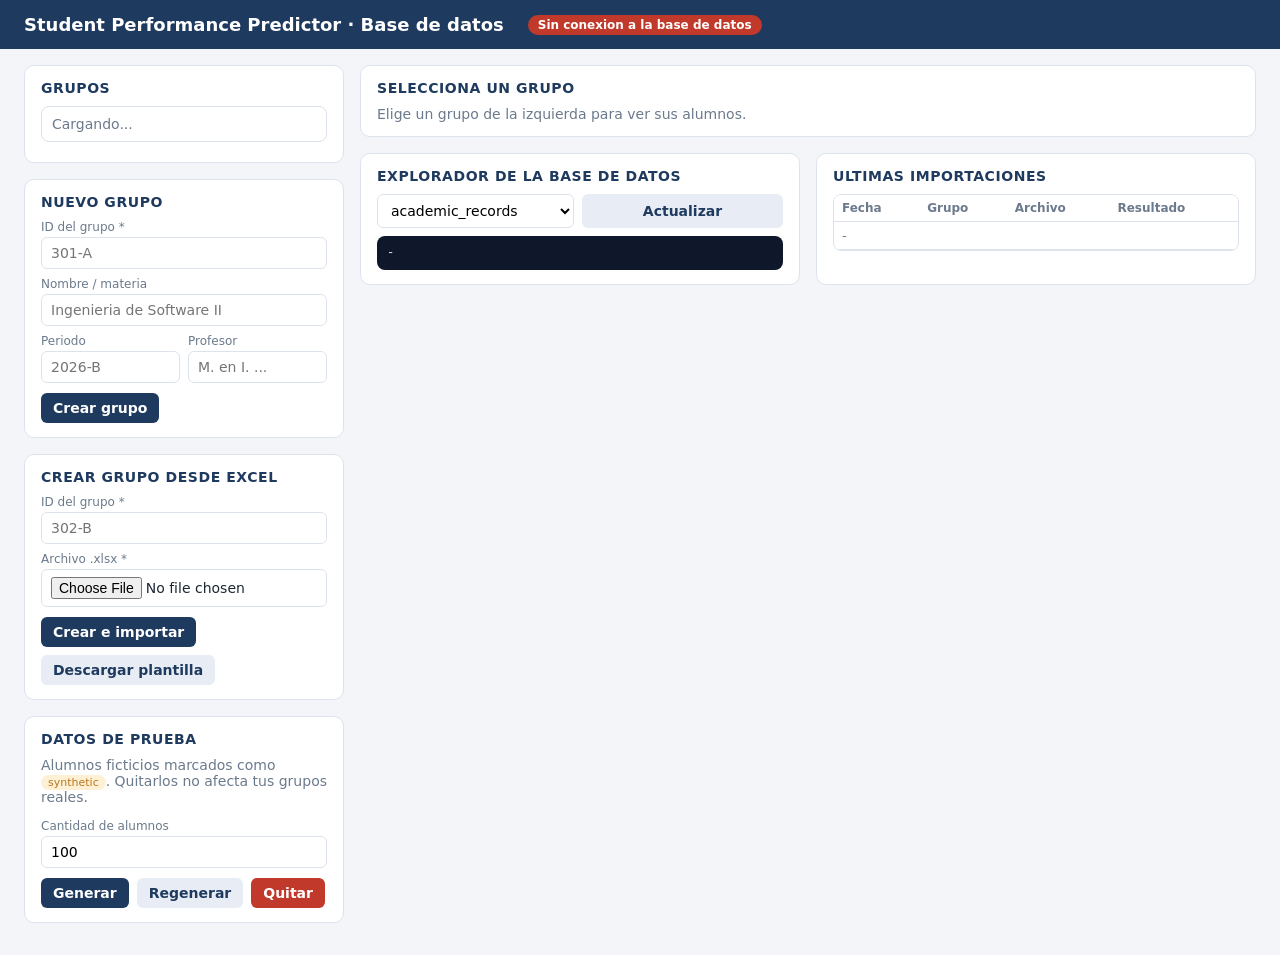
==== templates/admin.html @ 2253f07b "feat: unify admin panel and dashboard into one Flask app sharing a single repository - webapp/ appli" ====
<!DOCTYPE html>
<html lang="es">
<head>
  <meta charset="UTF-8">
  <meta name="viewport" content="width=device-width, initial-scale=1">
  <title>Student Performance Predictor - Base de datos</title>
  <style>
    :root { --navy:#1f3a5f; --bg:#f3f5f9; --card:#fff; --line:#dde3ec; --text:#1d2733; --muted:#6b7a8c;
            --green:#1e8e4e; --red:#c0392b; --yellow:#b7791f; --blue:#2563eb; }
    * { box-sizing:border-box; }
    body { margin:0; font-family:"Segoe UI",system-ui,sans-serif; background:var(--bg); color:var(--text); font-size:14px; }
    header { background:var(--navy); color:#fff; padding:14px 24px; display:flex; flex-wrap:wrap; gap:12px 24px; align-items:center; }
    header h1 { font-size:18px; margin:0; font-weight:600; }
    .badge { padding:3px 10px; border-radius:999px; font-size:12px; font-weight:600; background:#ffffff26; }
    .badge.ok { background:var(--green); } .badge.bad { background:var(--red); }
    .chips { display:flex; gap:8px; flex-wrap:wrap; margin-left:auto; }
    .chip { background:#ffffff1f; padding:3px 10px; border-radius:6px; font-size:12px; }
    main { display:grid; grid-template-columns:320px 1fr; gap:16px; padding:16px 24px; max-width:1500px; margin:auto; }
    @media (max-width:900px) { main { grid-template-columns:1fr; } }
    .card { background:var(--card); border:1px solid var(--line); border-radius:10px; padding:14px 16px; margin-bottom:16px; }
    .card h2 { font-size:14px; margin:0 0 10px; color:var(--navy); text-transform:uppercase; letter-spacing:.04em; }
    label { display:block; font-size:12px; color:var(--muted); margin:8px 0 3px; }
    input, select { width:100%; padding:7px 9px; border:1px solid var(--line); border-radius:6px; font:inherit; background:#fff; }
    .row { display:flex; gap:8px; } .row > * { flex:1; }
    button { cursor:pointer; border:0; border-radius:6px; padding:7px 12px; font:inherit; font-weight:600; background:var(--navy); color:#fff; }
    button.secondary { background:#e8edf5; color:var(--navy); } button.danger { background:var(--red); }
    button.small { padding:3px 8px; font-size:12px; } button:disabled { opacity:.5; cursor:wait; }
    .actions { display:flex; gap:8px; flex-wrap:wrap; margin-top:10px; }
    ul.groups { list-style:none; margin:0; padding:0; }
    ul.groups li { padding:9px 10px; border:1px solid var(--line); border-radius:8px; margin-bottom:6px; cursor:pointer; display:flex; justify-content:space-between; gap:8px; }
    ul.groups li:hover { background:#f0f4fa; } ul.groups li.active { border-color:var(--navy); background:#e8eef8; }
    ul.groups small { color:var(--muted); display:block; }
    table { width:100%; border-collapse:collapse; font-size:13px; }
    th, td { text-align:left; padding:6px 8px; border-bottom:1px solid var(--line); vertical-align:top; }
    th { color:var(--muted); font-weight:600; font-size:12px; position:sticky; top:0; background:#fff; }
    .scroll { max-height:380px; overflow:auto; border:1px solid var(--line); border-radius:8px; }
    .muted { color:var(--muted); } .tag { font-size:11px; padding:1px 7px; border-radius:999px; background:#e8edf5; color:var(--navy); }
    .tag.synthetic { background:#fdf0d5; color:var(--yellow); } .tag.excel { background:#dff3e7; color:var(--green); }
    .msg { padding:9px 12px; border-radius:8px; margin-top:10px; font-size:13px; }
    .msg.ok { background:#dff3e7; color:#14532d; } .msg.err { background:#fde2e0; color:#7f1d1d; }
    #toast { position:fixed; right:18px; bottom:18px; max-width:380px; z-index:10; }
    pre { background:#0f172a; color:#d6e2f5; padding:10px; border-radius:8px; overflow:auto; max-height:360px; font-size:12px; margin:8px 0 0; }
    .grid2 { display:grid; grid-template-columns:1fr 1fr; gap:16px; } @media (max-width:1100px) { .grid2 { grid-template-columns:1fr; } }
  </style>
</head>
<body>
<header>
  <h1>Student Performance Predictor &middot; Base de datos</h1>
  <span id="dbBadge" class="badge">Comprobando...</span>
  <div class="chips" id="chips"></div>
</header>

<main>
  <aside>
    <div class="card">
      <h2>Grupos</h2>
      <ul class="groups" id="groupList"><li class="muted">Cargando...</li></ul>
    </div>

    <div class="card">
      <h2>Nuevo grupo</h2>
      <form id="newGroupForm">
        <label>ID del grupo *</label><input name="group_id" placeholder="301-A" required maxlength="32">
        <label>Nombre / materia</label><input name="name" placeholder="Ingenieria de Software II">
        <div class="row">
          <div><label>Periodo</label><input name="period" placeholder="2026-B"></div>
          <div><label>Profesor</label><input name="teacher" placeholder="M. en I. ..."></div>
        </div>
        <div class="actions"><button type="submit">Crear grupo</button></div>
      </form>
    </div>

    <div class="card">
      <h2>Crear grupo desde Excel</h2>
      <form id="newGroupExcelForm">
        <label>ID del grupo *</label><input name="group_id" placeholder="302-B" required maxlength="32">
        <label>Archivo .xlsx *</label><input type="file" name="file" accept=".xlsx" required>
        <div class="actions">
          <button type="submit">Crear e importar</button>
          <button type="button" class="secondary" onclick="downloadTemplate()">Descargar plantilla</button>
        </div>
      </form>
    </div>

    <div class="card">
      <h2>Datos de prueba</h2>
      <p class="muted" style="margin-top:0">Alumnos ficticios marcados como <span class="tag synthetic">synthetic</span>. Quitarlos no afecta tus grupos reales.</p>
      <label>Cantidad de alumnos</label><input id="seedCount" type="number" value="100" min="1" max="500">
      <div class="actions">
        <button onclick="seed(false)">Generar</button>
        <button class="secondary" onclick="seed(true)">Regenerar</button>
        <button class="danger" onclick="purgeSeed()">Quitar</button>
      </div>
    </div>
  </aside>

  <section>
    <div class="card" id="groupCard">
      <h2 id="groupTitle">Selecciona un grupo</h2>
      <div id="groupBody" class="muted">Elige un grupo de la izquierda para ver sus alumnos.</div>
    </div>

    <div class="grid2">
      <div class="card">
        <h2>Explorador de la base de datos</h2>
        <div class="row">
          <select id="collectionSelect" onchange="browse()">
            <option>groups</option><option>students</option><option selected>academic_records</option>
            <option>record_history</option><option>predictions</option><option>import_logs</option>
          </select>
          <button class="secondary" onclick="browse()">Actualizar</button>
        </div>
        <div id="browseInfo" class="muted" style="margin-top:8px"></div>
        <pre id="browseOut">-</pre>
      </div>
      <div class="card">
        <h2>Ultimas importaciones</h2>
        <div class="scroll"><table><thead><tr><th>Fecha</th><th>Grupo</th><th>Archivo</th><th>Resultado</th></tr></thead>
          <tbody id="importRows"><tr><td colspan="4" class="muted">-</td></tr></tbody></table></div>
      </div>
    </div>
  </section>
</main>
<div id="toast"></div>

<script>
let currentGroup = null;
const esc = s => String(s ?? "").replace(/[&<>"']/g, c => ({"&":"&amp;","<":"&lt;",">":"&gt;",'"':"&quot;","'":"&#39;"}[c]));
const $ = id => document.getElementById(id);

function toast(text, ok = true) {
  const el = document.createElement("div");
  el.className = "msg " + (ok ? "ok" : "err"); el.textContent = text;
  $("toast").appendChild(el); setTimeout(() => el.remove(), 6000);
}

async function api(path, options = {}) {
  const headers = options.headers || {};
  const pw = sessionStorage.getItem("adminPassword");
  if (pw) headers["X-Admin-Password"] = pw;
  if (options.json !== undefined) { headers["Content-Type"] = "application/json"; options.body = JSON.stringify(options.json); }
  const res = await fetch(path, { ...options, headers });
  const data = await res.json().catch(() => ({}));
  if (res.status === 401) {
    const typed = prompt("Contrasena de administrador:");
    if (typed) { sessionStorage.setItem("adminPassword", typed); return api(path, options); }
    throw new Error("Se requiere contrasena.");
  }
  if (!res.ok) throw new Error(data.error || ("Error " + res.status));
  return data;
}

async function run(button, fn) {
  if (button) button.disabled = true;
  try { await fn(); } catch (e) { toast(e.message, false); } finally { if (button) button.disabled = false; }
}

async function refreshHeader() {
  const health = await fetch("/admin/api/health").then(r => r.json()).catch(() => ({ database: false }));
  const badge = $("dbBadge");
  badge.className = "badge " + (health.database ? "ok" : "bad");
  badge.textContent = health.database ? "MongoDB conectado: " + health.db_name : "Sin conexion a la base de datos";
  if (!health.database) { $("chips").innerHTML = ""; if (health.message) toast(health.message, false); return false; }
  const s = await api("/admin/api/stats");
  const c = s.collections;
  $("chips").innerHTML = [["Grupos", c.groups], ["Alumnos", c.students], ["Registros", c.academic_records],
    ["Historial", c.record_history], ["Predicciones", c.predictions]]
    .map(([n, v]) => `<span class="chip">${n}: <b>${v}</b></span>`).join("");
  return true;
}

async function loadGroups() {
  const { groups } = await api("/admin/api/groups");
  $("groupList").innerHTML = groups.length ? groups.map(g => `
    <li class="${g.group_id === currentGroup ? "active" : ""}" data-id="${esc(g.group_id)}" onclick="selectGroup(this.dataset.id)">
      <span><b>${esc(g.group_id)}</b><small>${esc(g.name || "Sin nombre")} ${g.period ? "&middot; " + esc(g.period) : ""}</small></span>
      <span class="tag ${esc(g.source)}">${g.student_count} alumnos</span>
    </li>`).join("") : '<li class="muted">Aun no hay grupos. Crea uno o genera datos de prueba.</li>';
}

async function selectGroup(id) {
  currentGroup = id; await loadGroups(); await loadStudents();
}

function fmtDate(v) { return v ? new Date(v).toLocaleString() : ""; }

async function loadStudents() {
  if (!currentGroup) return;
  const g = currentGroup;
  const { students } = await api("/admin/api/groups/" + encodeURIComponent(g) + "/students");
  $("groupTitle").textContent = "Grupo " + g + " - " + students.length + " alumnos";
  $("groupBody").className = "";
  $("groupBody").innerHTML = `
    <div class="scroll"><table>
      <thead><tr><th>Matricula</th><th>Nombre</th><th>Parciales</th><th>Asist. %</th><th>Partic.</th><th>Origen</th><th>Actualizado</th><th></th></tr></thead>
      <tbody>${students.map(s => `<tr>
        <td>${esc(s.student_id)}</td><td>${esc(s.name)}</td><td>${s.grades.join(" / ")}</td>
        <td>${s.attendance_pct}</td><td>${s.participation_score}</td>
        <td><span class="tag ${esc(s.source)}">${esc(s.source || "-")}</span></td><td class="muted">${fmtDate(s.updated_at)}</td>
        <td><button class="small danger" data-id="${esc(s.student_id)}" onclick="deleteStudent(this.dataset.id)">Quitar</button></td></tr>`).join("")
        || '<tr><td colspan="8" class="muted">Grupo sin alumnos. Agrega uno o importa un Excel.</td></tr>'}</tbody></table></div>

    <h2 style="margin-top:16px">Agregar alumno</h2>
    <form id="addStudentForm">
      <div class="row">
        <div><label>Matricula *</label><input name="student_id" required maxlength="32"></div>
        <div style="flex:2"><label>Nombre *</label><input name="name" required maxlength="120"></div>
      </div>
      <div class="row">
        <div><label>Parcial 1 *</label><input name="p1" type="number" step="0.1" min="0" max="100" required></div>
        <div><label>Parcial 2</label><input name="p2" type="number" step="0.1" min="0" max="100"></div>
        <div><label>Parcial 3</label><input name="p3" type="number" step="0.1" min="0" max="100"></div>
        <div><label>Parcial 4</label><input name="p4" type="number" step="0.1" min="0" max="100"></div>
        <div><label>Asistencia % *</label><input name="attendance" type="number" step="0.1" min="0" max="100" required></div>
        <div><label>Participacion *</label><input name="participation" type="number" step="0.1" min="0" max="100" required></div>
      </div>
      <div class="actions"><button type="submit">Guardar alumno</button></div>
    </form>

    <h2 style="margin-top:16px">Importar calificaciones desde Excel</h2>
    <form id="importForm">
      <div class="row">
        <div style="flex:2"><label>Archivo .xlsx</label><input type="file" name="file" accept=".xlsx" required></div>
        <div><label>Modo</label><select name="mode">
          <option value="partial">Importar filas validas, reportar el resto</option>
          <option value="strict">Estricto: cancelar si hay errores</option></select></div>
      </div>
      <div class="actions">
        <button type="submit">Importar</button>
        <button type="button" class="secondary" onclick="downloadTemplate()">Descargar plantilla</button>
      </div>
    </form>
    <div id="importResult"></div>

    <div class="actions" style="margin-top:18px;border-top:1px solid var(--line);padding-top:12px">
      <button class="secondary" onclick="clearStudents()">Vaciar alumnos del grupo</button>
      <button class="danger" onclick="deleteGroup()">Eliminar grupo</button>
    </div>`;

  $("addStudentForm").onsubmit = e => { e.preventDefault(); run(e.submitter, () => addStudent(e.target)); };
  $("importForm").onsubmit = e => { e.preventDefault(); run(e.submitter, () => importExcel(e.target)); };
}

async function addStudent(form) {
  const f = new FormData(form);
  const grades = ["p1", "p2", "p3", "p4"].map(k => f.get(k)).filter(v => v !== "").map(Number);
  await api("/admin/api/groups/" + encodeURIComponent(currentGroup) + "/students", { method: "POST", json: {
    student_id: f.get("student_id"), name: f.get("name"), grades,
    attendance_pct: Number(f.get("attendance")), participation_score: Number(f.get("participation")) } });
  toast("Alumno guardado."); await refreshAll();
}

function renderImport(r) {
  const rejected = r.rejected || [];
  return `<div class="msg ${rejected.length ? "err" : "ok"}">
    ${r.group_created ? "Grupo creado. " : ""}Filas leidas: <b>${r.total_rows}</b> &middot; nuevos: <b>${r.created}</b> &middot;
    actualizados: <b>${r.updated}</b> &middot; sin cambios: <b>${r.unchanged}</b> &middot; rechazados: <b>${rejected.length}</b></div>
    ${rejected.length ? `<div class="scroll" style="margin-top:8px"><table><thead><tr><th>Fila</th><th>Matricula</th><th>Motivo</th></tr></thead><tbody>
    ${rejected.map(x => `<tr><td>${x.row}</td><td>${esc(x.student_id)}</td><td>${esc(x.reason)}</td></tr>`).join("")}</tbody></table></div>` : ""}`;
}

async function importExcel(form) {
  const data = new FormData(form);
  const r = await api("/admin/api/groups/" + encodeURIComponent(currentGroup) + "/import", { method: "POST", body: data });
  await refreshAll(); $("importResult").innerHTML = renderImport(r); toast("Importacion completada.");
}

async function deleteStudent(id) {
  if (!confirm("Quitar al alumno " + id + " del grupo?")) return;
  await run(null, async () => { await api("/admin/api/groups/" + encodeURIComponent(currentGroup) + "/students/" + encodeURIComponent(id), { method: "DELETE" }); await refreshAll(); });
}
async function clearStudents() {
  if (!confirm("Vaciar todos los alumnos del grupo " + currentGroup + "?")) return;
  await run(null, async () => { await api("/admin/api/groups/" + encodeURIComponent(currentGroup) + "/students", { method: "DELETE" }); toast("Grupo vaciado."); await refreshAll(); });
}
async function deleteGroup() {
  if (!confirm("Eliminar el grupo " + currentGroup + " con todos sus datos?")) return;
  await run(null, async () => {
    await api("/admin/api/groups/" + encodeURIComponent(currentGroup), { method: "DELETE" });
    toast("Grupo eliminado."); currentGroup = null;
    $("groupTitle").textContent = "Selecciona un grupo"; $("groupBody").className = "muted";
    $("groupBody").textContent = "Elige un grupo de la izquierda para ver sus alumnos."; await refreshAll();
  });
}

async function seed(reset) {
  const count = Number($("seedCount").value || 100);
  if (reset && !confirm("Regenerar borra primero los datos de prueba anteriores. Continuar?")) return;
  await run(null, async () => {
    const r = await api("/admin/api/seed", { method: "POST", json: { count, reset } });
    toast(`Datos de prueba: ${r.created} nuevos, ${r.updated} actualizados.`); await refreshAll();
  });
}
async function purgeSeed() {
  if (!confirm("Quitar todos los datos de prueba (synthetic)?")) return;
  await run(null, async () => {
    const r = await api("/admin/api/seed", { method: "DELETE" });
    toast(`Eliminados: ${r.records_deleted} registros, ${r.groups_deleted} grupos de prueba.`);
    if (currentGroup && !(await api("/admin/api/groups")).groups.some(g => g.group_id === currentGroup)) currentGroup = null;
    await refreshAll();
  });
}

async function browse() {
  const name = $("collectionSelect").value;
  try {
    const r = await api("/admin/api/collections/" + name + "?limit=20");
    $("browseInfo").textContent = `${r.total} documentos en "${name}" (mostrando ${r.documents.length})`;
    $("browseOut").textContent = JSON.stringify(r.documents, null, 2);
  } catch (e) { $("browseOut").textContent = e.message; }
}

async function loadImports() {
  const { imports } = await api("/admin/api/imports");
  $("importRows").innerHTML = imports.length ? imports.map(i => `<tr><td class="muted">${fmtDate(i.created_at)}</td>
    <td>${esc(i.group_id)}</td><td>${esc(i.filename)}</td>
    <td>${esc(i.status)}: +${i.created} / ~${i.updated} / rechazadas ${i.rejected_count}</td></tr>`).join("")
    : '<tr><td colspan="4" class="muted">Sin importaciones todavia.</td></tr>';
}

function downloadTemplate() { window.location = "/admin/api/template.xlsx"; }

async function refreshAll() {
  if (!(await refreshHeader())) return;
  await loadGroups();
  if (currentGroup) await loadStudents();
  await Promise.all([browse(), loadImports()]);
}

$("newGroupForm").onsubmit = e => { e.preventDefault(); run(e.submitter, async () => {
  const f = Object.fromEntries(new FormData(e.target));
  await api("/admin/api/groups", { method: "POST", json: f });
  e.target.reset(); toast("Grupo creado."); currentGroup = f.group_id; await refreshAll();
}); };

$("newGroupExcelForm").onsubmit = e => { e.preventDefault(); run(e.submitter, async () => {
  const data = new FormData(e.target); data.append("create_group", "true");
  const id = data.get("group_id");
  const r = await api("/admin/api/groups/" + encodeURIComponent(id) + "/import", { method: "POST", body: data });
  e.target.reset(); currentGroup = id; await refreshAll();
  $("importResult").innerHTML = renderImport(r); toast("Grupo importado desde Excel.");
}); };

refreshAll().catch(e => toast(e.message, false));
</script>
</body>
</html>
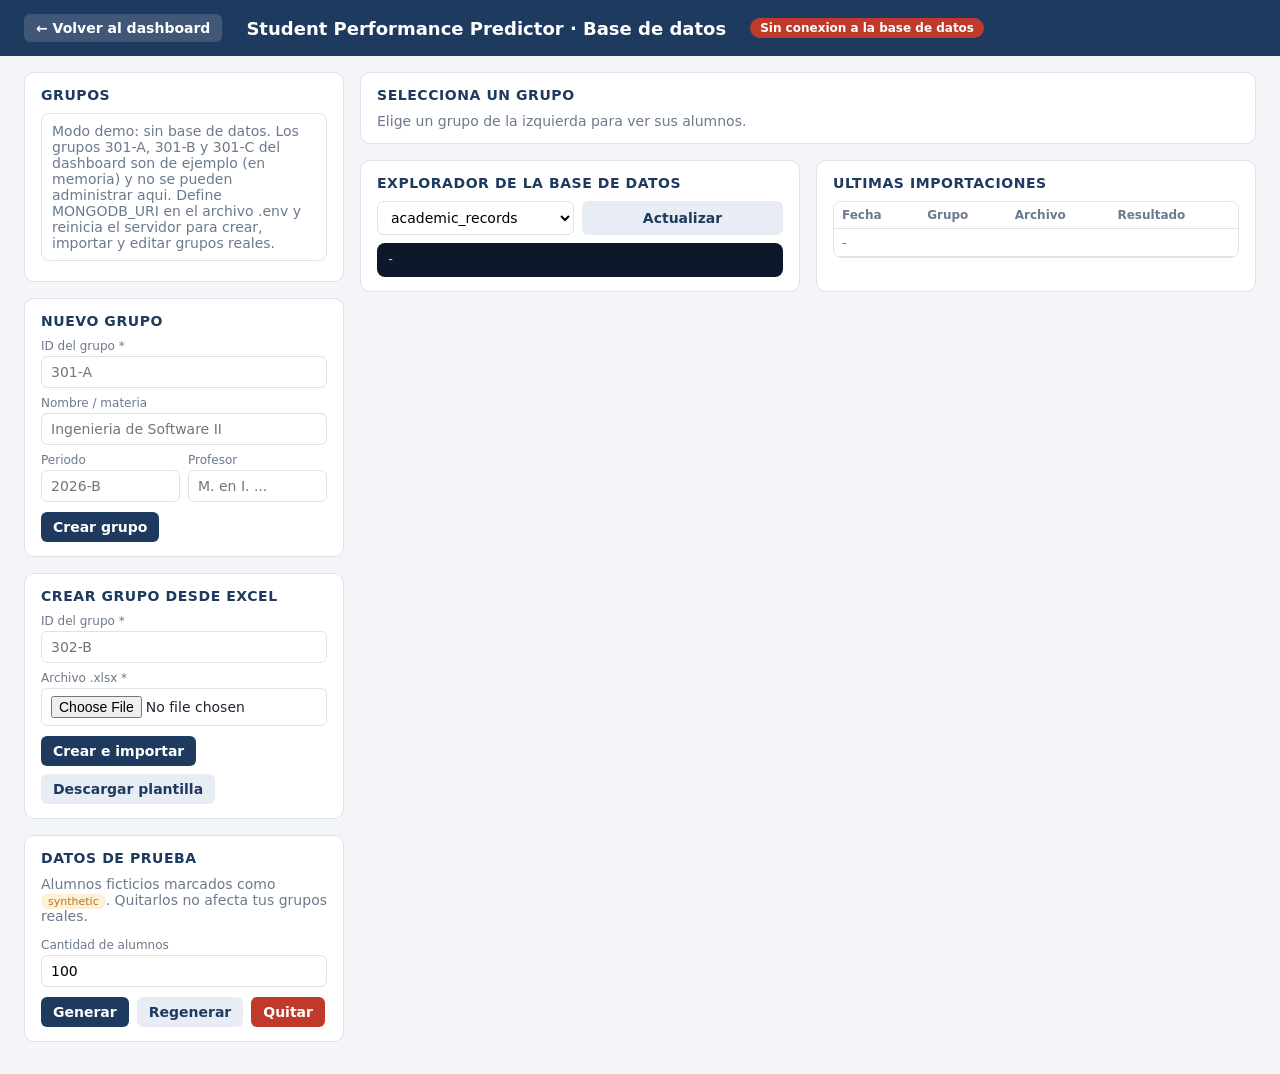
==== commit c71cb0bb: "fix(admin): add back-to-dashboard link and explain demo mode in the groups panel - admin header gets" ====
--- a/templates/admin.html
+++ b/templates/admin.html
@@ -11,6 +11,8 @@
     body { margin:0; font-family:"Segoe UI",system-ui,sans-serif; background:var(--bg); color:var(--text); font-size:14px; }
     header { background:var(--navy); color:#fff; padding:14px 24px; display:flex; flex-wrap:wrap; gap:12px 24px; align-items:center; }
     header h1 { font-size:18px; margin:0; font-weight:600; }
+    header a.back { color:#fff; text-decoration:none; font-weight:600; padding:6px 12px; border-radius:6px; background:#ffffff26; }
+    header a.back:hover { background:#ffffff40; }
     .badge { padding:3px 10px; border-radius:999px; font-size:12px; font-weight:600; background:#ffffff26; }
     .badge.ok { background:var(--green); } .badge.bad { background:var(--red); }
     .chips { display:flex; gap:8px; flex-wrap:wrap; margin-left:auto; }
@@ -45,6 +47,7 @@
 </head>
 <body>
 <header>
+  <a class="back" href="/">&larr; Volver al dashboard</a>
   <h1>Student Performance Predictor &middot; Base de datos</h1>
   <span id="dbBadge" class="badge">Comprobando...</span>
   <div class="chips" id="chips"></div>
@@ -160,7 +163,12 @@
   const badge = $("dbBadge");
   badge.className = "badge " + (health.database ? "ok" : "bad");
   badge.textContent = health.database ? "MongoDB conectado: " + health.db_name : "Sin conexion a la base de datos";
-  if (!health.database) { $("chips").innerHTML = ""; if (health.message) toast(health.message, false); return false; }
+  if (!health.database) {
+    $("chips").innerHTML = "";
+    $("groupList").innerHTML = '<li class="muted">Modo demo: sin base de datos. Los grupos 301-A, 301-B y 301-C del dashboard son de ejemplo (en memoria) y no se pueden administrar aqui. Define MONGODB_URI en el archivo .env y reinicia el servidor para crear, importar y editar grupos reales.</li>';
+    if (health.message) toast(health.message, false);
+    return false;
+  }
   const s = await api("/admin/api/stats");
   const c = s.collections;
   $("chips").innerHTML = [["Grupos", c.groups], ["Alumnos", c.students], ["Registros", c.academic_records],
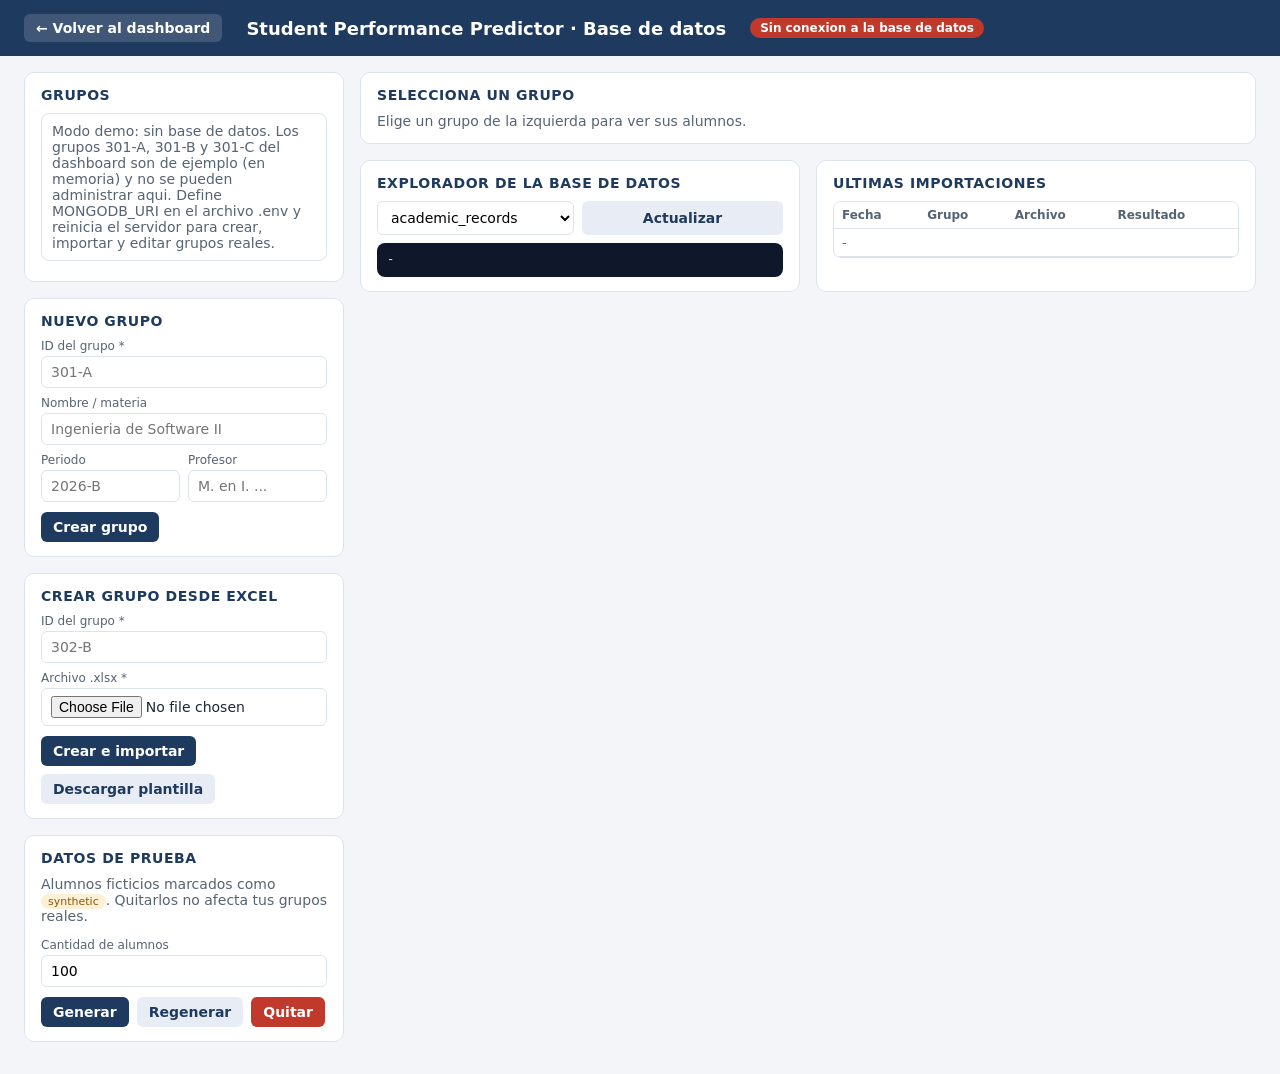
==== commit 733e98e1: "Avance 4, accesibilidad (WCAG 2.1 AA): contraste, etiquetas asociadas y lista de grupos usable con t" ====
--- a/templates/admin.html
+++ b/templates/admin.html
@@ -5,8 +5,8 @@
   <meta name="viewport" content="width=device-width, initial-scale=1">
   <title>Student Performance Predictor - Base de datos</title>
   <style>
-    :root { --navy:#1f3a5f; --bg:#f3f5f9; --card:#fff; --line:#dde3ec; --text:#1d2733; --muted:#6b7a8c;
-            --green:#1e8e4e; --red:#c0392b; --yellow:#b7791f; --blue:#2563eb; }
+    :root { --navy:#1f3a5f; --bg:#f3f5f9; --card:#fff; --line:#dde3ec; --text:#1d2733; --muted:#566373;
+            --green:#17703d; --red:#c0392b; --yellow:#8a5a10; --blue:#2563eb; }
     * { box-sizing:border-box; }
     body { margin:0; font-family:"Segoe UI",system-ui,sans-serif; background:var(--bg); color:var(--text); font-size:14px; }
     header { background:var(--navy); color:#fff; padding:14px 24px; display:flex; flex-wrap:wrap; gap:12px 24px; align-items:center; }
@@ -17,6 +17,7 @@
     .badge.ok { background:var(--green); } .badge.bad { background:var(--red); }
     .chips { display:flex; gap:8px; flex-wrap:wrap; margin-left:auto; }
     .chip { background:#ffffff1f; padding:3px 10px; border-radius:6px; font-size:12px; }
+    .chip.warn { background:var(--red); font-weight:600; }
     main { display:grid; grid-template-columns:320px 1fr; gap:16px; padding:16px 24px; max-width:1500px; margin:auto; }
     @media (max-width:900px) { main { grid-template-columns:1fr; } }
     .card { background:var(--card); border:1px solid var(--line); border-radius:10px; padding:14px 16px; margin-bottom:16px; }
@@ -30,7 +31,7 @@
     .actions { display:flex; gap:8px; flex-wrap:wrap; margin-top:10px; }
     ul.groups { list-style:none; margin:0; padding:0; }
     ul.groups li { padding:9px 10px; border:1px solid var(--line); border-radius:8px; margin-bottom:6px; cursor:pointer; display:flex; justify-content:space-between; gap:8px; }
-    ul.groups li:hover { background:#f0f4fa; } ul.groups li.active { border-color:var(--navy); background:#e8eef8; }
+    ul.groups li:hover, ul.groups li:focus-visible { background:#f0f4fa; outline:2px solid var(--navy); } ul.groups li.active { border-color:var(--navy); background:#e8eef8; }
     ul.groups small { color:var(--muted); display:block; }
     table { width:100%; border-collapse:collapse; font-size:13px; }
     th, td { text-align:left; padding:6px 8px; border-bottom:1px solid var(--line); vertical-align:top; }
@@ -63,11 +64,11 @@
     <div class="card">
       <h2>Nuevo grupo</h2>
       <form id="newGroupForm">
-        <label>ID del grupo *</label><input name="group_id" placeholder="301-A" required maxlength="32">
-        <label>Nombre / materia</label><input name="name" placeholder="Ingenieria de Software II">
+        <label for="ng-group_id">ID del grupo *</label><input id="ng-group_id" name="group_id" placeholder="301-A" required maxlength="32">
+        <label for="ng-name">Nombre / materia</label><input id="ng-name" name="name" placeholder="Ingenieria de Software II">
         <div class="row">
-          <div><label>Periodo</label><input name="period" placeholder="2026-B"></div>
-          <div><label>Profesor</label><input name="teacher" placeholder="M. en I. ..."></div>
+          <div><label for="ng-period">Periodo</label><input id="ng-period" name="period" placeholder="2026-B"></div>
+          <div><label for="ng-teacher">Profesor</label><input id="ng-teacher" name="teacher" placeholder="M. en I. ..."></div>
         </div>
         <div class="actions"><button type="submit">Crear grupo</button></div>
       </form>
@@ -76,8 +77,8 @@
     <div class="card">
       <h2>Crear grupo desde Excel</h2>
       <form id="newGroupExcelForm">
-        <label>ID del grupo *</label><input name="group_id" placeholder="302-B" required maxlength="32">
-        <label>Archivo .xlsx *</label><input type="file" name="file" accept=".xlsx" required>
+        <label for="nx-group_id">ID del grupo *</label><input id="nx-group_id" name="group_id" placeholder="302-B" required maxlength="32">
+        <label for="nx-file">Archivo .xlsx *</label><input id="nx-file" type="file" name="file" accept=".xlsx" required>
         <div class="actions">
           <button type="submit">Crear e importar</button>
           <button type="button" class="secondary" onclick="downloadTemplate()">Descargar plantilla</button>
@@ -88,7 +89,7 @@
     <div class="card">
       <h2>Datos de prueba</h2>
       <p class="muted" style="margin-top:0">Alumnos ficticios marcados como <span class="tag synthetic">synthetic</span>. Quitarlos no afecta tus grupos reales.</p>
-      <label>Cantidad de alumnos</label><input id="seedCount" type="number" value="100" min="1" max="500">
+      <label for="seedCount">Cantidad de alumnos</label><input id="seedCount" type="number" value="100" min="1" max="500">
       <div class="actions">
         <button onclick="seed(false)">Generar</button>
         <button class="secondary" onclick="seed(true)">Regenerar</button>
@@ -107,7 +108,7 @@
       <div class="card">
         <h2>Explorador de la base de datos</h2>
         <div class="row">
-          <select id="collectionSelect" onchange="browse()">
+          <select id="collectionSelect" aria-label="Colección a explorar" onchange="browse()">
             <option>groups</option><option>students</option><option selected>academic_records</option>
             <option>record_history</option><option>predictions</option><option>import_logs</option>
           </select>
@@ -171,16 +172,19 @@
   }
   const s = await api("/admin/api/stats");
   const c = s.collections;
+  const auth = await fetch("/admin/api/auth-required").then(r => r.json()).catch(() => ({ required: true }));
   $("chips").innerHTML = [["Grupos", c.groups], ["Alumnos", c.students], ["Registros", c.academic_records],
     ["Historial", c.record_history], ["Predicciones", c.predictions]]
-    .map(([n, v]) => `<span class="chip">${n}: <b>${v}</b></span>`).join("");
+    .map(([n, v]) => `<span class="chip">${n}: <b>${v}</b></span>`).join("")
+    + (auth.required ? "" : '<span class="chip warn" title="Define ADMIN_PASSWORD en .env y reinicia">'
+       + "Sin contrase&ntilde;a: cualquiera con acceso puede modificar los datos</span>");
   return true;
 }
 
 async function loadGroups() {
   const { groups } = await api("/admin/api/groups");
   $("groupList").innerHTML = groups.length ? groups.map(g => `
-    <li class="${g.group_id === currentGroup ? "active" : ""}" data-id="${esc(g.group_id)}" onclick="selectGroup(this.dataset.id)">
+    <li class="${g.group_id === currentGroup ? "active" : ""}" data-id="${esc(g.group_id)}" tabindex="0" role="button" onclick="selectGroup(this.dataset.id)" onkeydown="if (event.key === 'Enter' || event.key === ' ') { event.preventDefault(); selectGroup(this.dataset.id); }">
       <span><b>${esc(g.group_id)}</b><small>${esc(g.name || "Sin nombre")} ${g.period ? "&middot; " + esc(g.period) : ""}</small></span>
       <span class="tag ${esc(g.source)}">${g.student_count} alumnos</span>
     </li>`).join("") : '<li class="muted">Aun no hay grupos. Crea uno o genera datos de prueba.</li>';
@@ -211,16 +215,16 @@
     <h2 style="margin-top:16px">Agregar alumno</h2>
     <form id="addStudentForm">
       <div class="row">
-        <div><label>Matricula *</label><input name="student_id" required maxlength="32"></div>
-        <div style="flex:2"><label>Nombre *</label><input name="name" required maxlength="120"></div>
+        <div><label for="as-student_id">Matricula *</label><input id="as-student_id" name="student_id" required maxlength="32"></div>
+        <div style="flex:2"><label for="as-name">Nombre *</label><input id="as-name" name="name" required maxlength="120"></div>
       </div>
       <div class="row">
-        <div><label>Parcial 1 *</label><input name="p1" type="number" step="0.1" min="0" max="100" required></div>
-        <div><label>Parcial 2</label><input name="p2" type="number" step="0.1" min="0" max="100"></div>
-        <div><label>Parcial 3</label><input name="p3" type="number" step="0.1" min="0" max="100"></div>
-        <div><label>Parcial 4</label><input name="p4" type="number" step="0.1" min="0" max="100"></div>
-        <div><label>Asistencia % *</label><input name="attendance" type="number" step="0.1" min="0" max="100" required></div>
-        <div><label>Participacion *</label><input name="participation" type="number" step="0.1" min="0" max="100" required></div>
+        <div><label for="as-p1">Parcial 1 *</label><input id="as-p1" name="p1" type="number" step="0.1" min="0" max="100" required></div>
+        <div><label for="as-p2">Parcial 2</label><input id="as-p2" name="p2" type="number" step="0.1" min="0" max="100"></div>
+        <div><label for="as-p3">Parcial 3</label><input id="as-p3" name="p3" type="number" step="0.1" min="0" max="100"></div>
+        <div><label for="as-p4">Parcial 4</label><input id="as-p4" name="p4" type="number" step="0.1" min="0" max="100"></div>
+        <div><label for="as-attendance">Asistencia % *</label><input id="as-attendance" name="attendance" type="number" step="0.1" min="0" max="100" required></div>
+        <div><label for="as-participation">Participacion *</label><input id="as-participation" name="participation" type="number" step="0.1" min="0" max="100" required></div>
       </div>
       <div class="actions"><button type="submit">Guardar alumno</button></div>
     </form>
@@ -228,8 +232,8 @@
     <h2 style="margin-top:16px">Importar calificaciones desde Excel</h2>
     <form id="importForm">
       <div class="row">
-        <div style="flex:2"><label>Archivo .xlsx</label><input type="file" name="file" accept=".xlsx" required></div>
-        <div><label>Modo</label><select name="mode">
+        <div style="flex:2"><label for="im-file">Archivo .xlsx</label><input id="im-file" type="file" name="file" accept=".xlsx" required></div>
+        <div><label for="im-mode">Modo</label><select id="im-mode" name="mode">
           <option value="partial">Importar filas validas, reportar el resto</option>
           <option value="strict">Estricto: cancelar si hay errores</option></select></div>
       </div>
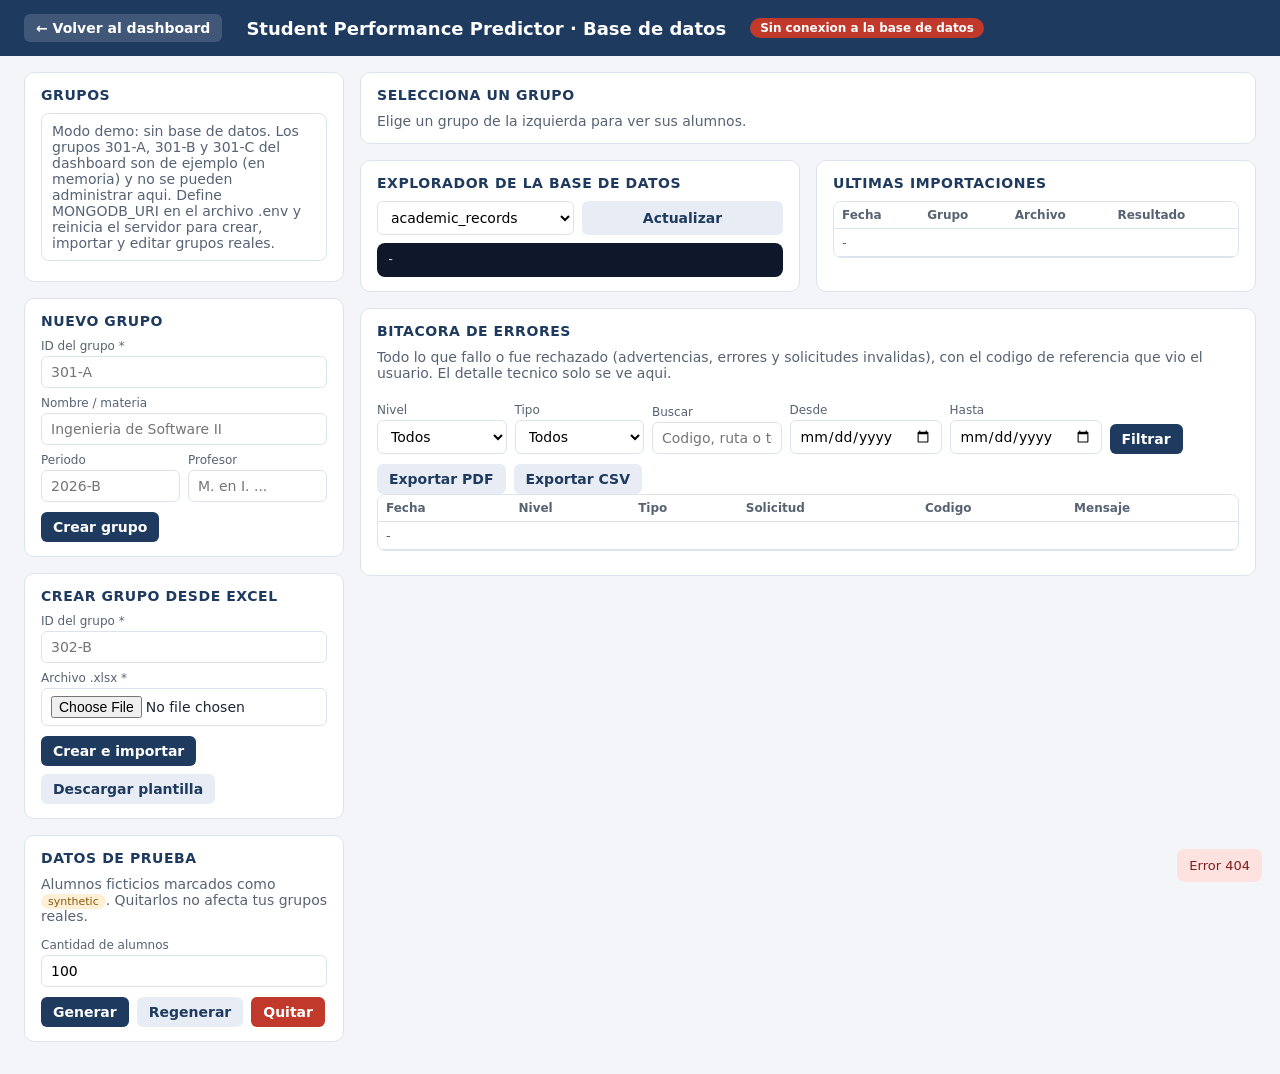
==== commit 4024e9ea: "Bitácora de errores: registro permanente, visor en el panel y exportación PDF/CSV - core/event_log.p" ====
--- a/templates/admin.html
+++ b/templates/admin.html
@@ -123,6 +123,29 @@
           <tbody id="importRows"><tr><td colspan="4" class="muted">-</td></tr></tbody></table></div>
       </div>
     </div>
+    <div class="card" id="errorLogCard">
+      <h2>Bitacora de errores</h2>
+      <p class="muted" style="margin-top:0">Todo lo que fallo o fue rechazado (advertencias, errores y solicitudes invalidas), con el
+        codigo de referencia que vio el usuario. El detalle tecnico solo se ve aqui.</p>
+      <div id="el-counts" class="muted" style="margin-bottom:8px"></div>
+      <form id="errorLogForm" class="row" style="flex-wrap:wrap;align-items:flex-end">
+        <div><label for="el-level">Nivel</label><select id="el-level" name="level"><option value="">Todos</option>
+          <option value="WARNING">Advertencia</option><option value="ERROR">Error</option><option value="CRITICAL">Critico</option></select></div>
+        <div><label for="el-kind">Tipo</label><select id="el-kind" name="kind"><option value="">Todos</option></select></div>
+        <div><label for="el-q">Buscar</label><input id="el-q" name="q" maxlength="100" placeholder="Codigo, ruta o texto"></div>
+        <div><label for="el-from">Desde</label><input id="el-from" name="from" type="date"></div>
+        <div><label for="el-to">Hasta</label><input id="el-to" name="to" type="date"></div>
+        <div><button type="submit">Filtrar</button></div>
+      </form>
+      <div class="actions">
+        <button type="button" class="secondary" onclick="exportLog('pdf')">Exportar PDF</button>
+        <button type="button" class="secondary" onclick="exportLog('csv')">Exportar CSV</button>
+      </div>
+      <div class="scroll"><table><thead><tr><th>Fecha</th><th>Nivel</th><th>Tipo</th><th>Solicitud</th><th>Codigo</th><th>Mensaje</th></tr></thead>
+        <tbody id="el-rows"><tr><td colspan="6" class="muted">-</td></tr></tbody></table></div>
+      <div class="actions"><button type="button" class="secondary" id="el-more" onclick="loadErrorLog(true)" hidden>Cargar mas</button>
+        <span id="el-info" class="muted"></span></div>
+    </div>
   </section>
 </main>
 <div id="toast"></div>
@@ -131,6 +154,7 @@
 let currentGroup = null;
 const esc = s => String(s ?? "").replace(/[&<>"']/g, c => ({"&":"&amp;","<":"&lt;",">":"&gt;",'"':"&quot;","'":"&#39;"}[c]));
 const $ = id => document.getElementById(id);
+const withRef = (body, fallback) => (body.error || fallback) + (body.ref ? " (codigo " + body.ref + ")" : "");
 
 function toast(text, ok = true) {
   const el = document.createElement("div");
@@ -150,7 +174,7 @@
     if (typed) { sessionStorage.setItem("adminPassword", typed); return api(path, options); }
     throw new Error("Se requiere contrasena.");
   }
-  if (!res.ok) throw new Error(data.error || ("Error " + res.status));
+  if (!res.ok) throw new Error(withRef(data, "Error " + res.status));
   return data;
 }
 
@@ -333,7 +357,9 @@
 function downloadTemplate() { window.location = "/admin/api/template.xlsx"; }
 
 async function refreshAll() {
-  if (!(await refreshHeader())) return;
+  const connected = await refreshHeader();
+  await loadErrorLog().catch(e => toast(e.message, false));   // also works in demo mode (memory)
+  if (!connected) return;
   await loadGroups();
   if (currentGroup) await loadStudents();
   await Promise.all([browse(), loadImports()]);
@@ -353,6 +379,59 @@
   $("importResult").innerHTML = renderImport(r); toast("Grupo importado desde Excel.");
 }); };
 
+// ---- Error log ("bitacora de errores") ----
+const LEVEL_TEXT = { WARNING: "Advertencia", ERROR: "Error", CRITICAL: "Critico" };
+let logSkip = 0;
+
+function logQuery() {
+  const params = new URLSearchParams();
+  for (const [key, value] of new FormData($("errorLogForm"))) if (value) params.set(key, value);
+  return params;
+}
+
+async function loadErrorLog(more = false) {
+  if (!more) logSkip = 0;
+  const params = logQuery(); params.set("limit", 50); params.set("skip", logSkip);
+  const r = await api("/admin/api/error-log?" + params);
+  const kind = $("el-kind");
+  if (kind.options.length === 1) kind.insertAdjacentHTML("beforeend", r.kinds.map(k => `<option value="${esc(k)}">${esc(k)}</option>`).join(""));
+  const c = r.counts;
+  $("el-counts").textContent = `En total: ${c.total} eventos (${c.by_level.ERROR + c.by_level.CRITICAL} errores, ${c.by_level.WARNING} advertencias) - `
+    + (r.persistent ? "guardados en la base de datos desde que se activo la bitacora" : "en memoria (modo demo): se pierden al reiniciar");
+  const rows = r.events.map(e => `<tr>
+      <td class="muted">${esc(fmtDate(e.created_at))}</td><td>${esc(LEVEL_TEXT[e.level] || e.level)}</td><td>${esc(e.kind)}</td>
+      <td>${esc([e.status, e.method, e.path].filter(Boolean).join(" "))}</td><td>${esc(e.ref || "")}</td>
+      <td>${esc(e.message)}${e.traceback ? `<details><summary>Detalle tecnico</summary><pre>${esc(e.traceback)}</pre></details>` : ""}</td></tr>`).join("");
+  if (more) $("el-rows").insertAdjacentHTML("beforeend", rows);
+  else $("el-rows").innerHTML = rows || '<tr><td colspan="6" class="muted">Sin eventos con estos filtros.</td></tr>';
+  logSkip += r.events.length;
+  $("el-more").hidden = logSkip >= r.total;
+  $("el-info").textContent = r.total ? `Mostrando ${logSkip} de ${r.total}` : "";
+}
+
+async function exportLog(format) {
+  await run(null, async () => {
+    const headers = {};
+    const pw = sessionStorage.getItem("adminPassword");
+    if (pw) headers["X-Admin-Password"] = pw;
+    const res = await fetch(`/admin/api/error-log/export.${format}?` + logQuery(), { headers });
+    if (res.status === 401) {
+      const typed = prompt("Contrasena de administrador:");
+      if (typed) { sessionStorage.setItem("adminPassword", typed); return exportLog(format); }
+      throw new Error("Se requiere contrasena.");
+    }
+    if (!res.ok) { const d = await res.json().catch(() => ({})); throw new Error(withRef(d, "No se pudo exportar la bitacora.")); }
+    const name = (res.headers.get("Content-Disposition") || "").match(/filename="([^"]+)"/);
+    const link = document.createElement("a");
+    link.href = URL.createObjectURL(await res.blob());
+    link.download = name ? name[1] : "bitacora_errores." + format;
+    link.click(); URL.revokeObjectURL(link.href);
+    toast("Bitacora exportada.");
+  });
+}
+
+$("errorLogForm").onsubmit = e => { e.preventDefault(); run(e.submitter, () => loadErrorLog()); };
+
 refreshAll().catch(e => toast(e.message, false));
 </script>
 </body>
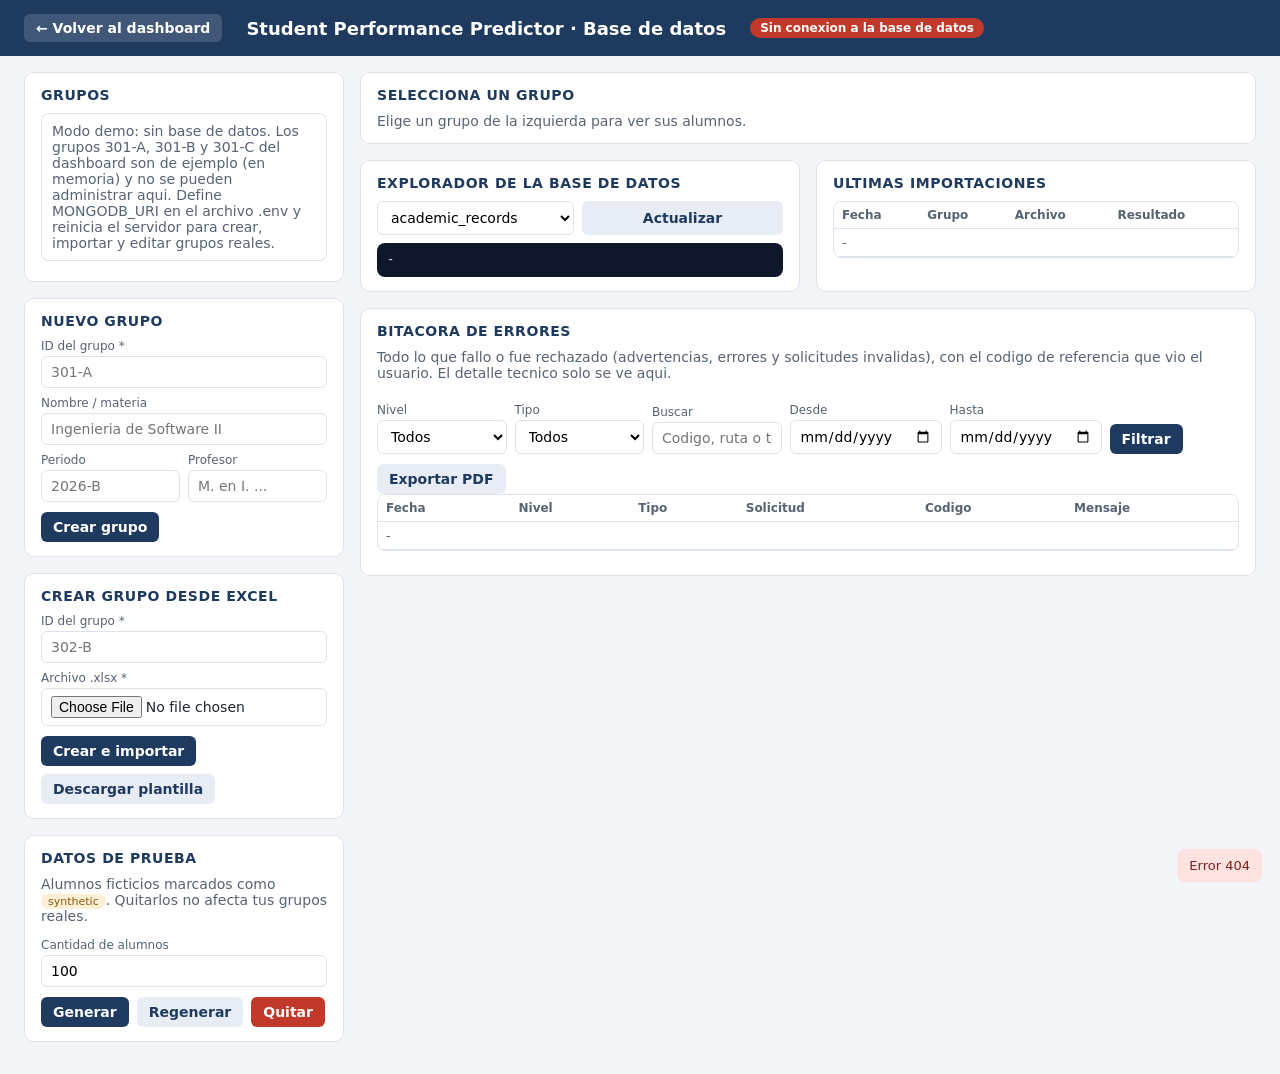
==== commit b3b17e82: "Límite de intentos de la contraseña (bloqueo de 3 minutos) y bitácora solo en PDF - 10 contraseñas i" ====
--- a/templates/admin.html
+++ b/templates/admin.html
@@ -138,8 +138,7 @@
         <div><button type="submit">Filtrar</button></div>
       </form>
       <div class="actions">
-        <button type="button" class="secondary" onclick="exportLog('pdf')">Exportar PDF</button>
-        <button type="button" class="secondary" onclick="exportLog('csv')">Exportar CSV</button>
+        <button type="button" class="secondary" onclick="exportLog()">Exportar PDF</button>
       </div>
       <div class="scroll"><table><thead><tr><th>Fecha</th><th>Nivel</th><th>Tipo</th><th>Solicitud</th><th>Codigo</th><th>Mensaje</th></tr></thead>
         <tbody id="el-rows"><tr><td colspan="6" class="muted">-</td></tr></tbody></table></div>
@@ -409,22 +408,22 @@
   $("el-info").textContent = r.total ? `Mostrando ${logSkip} de ${r.total}` : "";
 }
 
-async function exportLog(format) {
+async function exportLog() {
   await run(null, async () => {
     const headers = {};
     const pw = sessionStorage.getItem("adminPassword");
     if (pw) headers["X-Admin-Password"] = pw;
-    const res = await fetch(`/admin/api/error-log/export.${format}?` + logQuery(), { headers });
+    const res = await fetch("/admin/api/error-log/export.pdf?" + logQuery(), { headers });
     if (res.status === 401) {
       const typed = prompt("Contrasena de administrador:");
-      if (typed) { sessionStorage.setItem("adminPassword", typed); return exportLog(format); }
+      if (typed) { sessionStorage.setItem("adminPassword", typed); return exportLog(); }
       throw new Error("Se requiere contrasena.");
     }
     if (!res.ok) { const d = await res.json().catch(() => ({})); throw new Error(withRef(d, "No se pudo exportar la bitacora.")); }
     const name = (res.headers.get("Content-Disposition") || "").match(/filename="([^"]+)"/);
     const link = document.createElement("a");
     link.href = URL.createObjectURL(await res.blob());
-    link.download = name ? name[1] : "bitacora_errores." + format;
+    link.download = name ? name[1] : "bitacora_errores.pdf";
     link.click(); URL.revokeObjectURL(link.href);
     toast("Bitacora exportada.");
   });
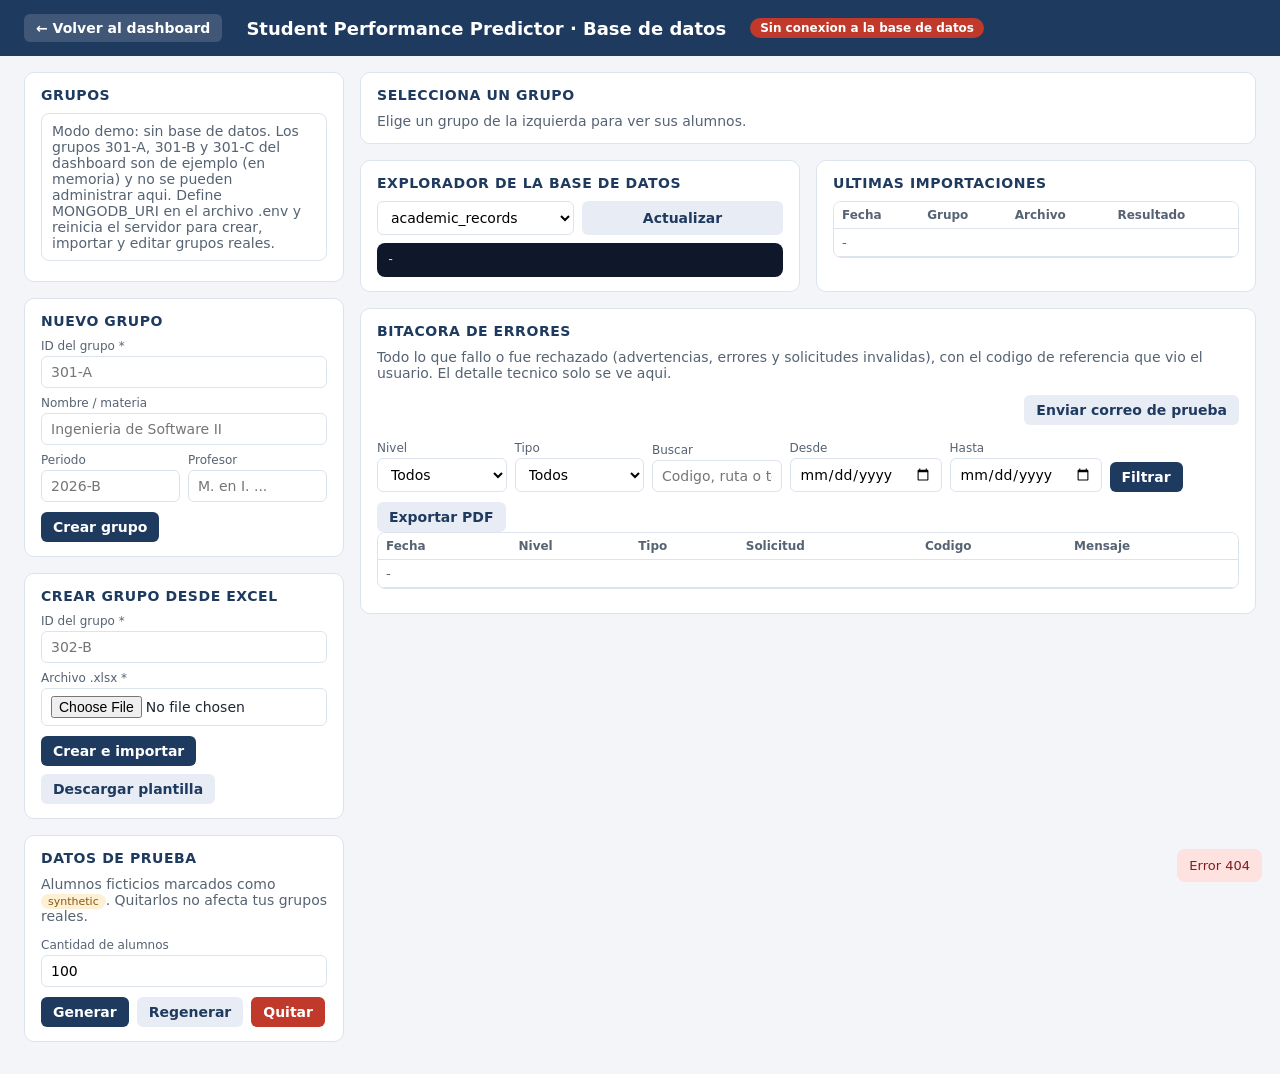
==== commit 7f6a49c5: "Alertas por correo de fallas reales (resumen cada 5 min) y Mailpit para la demo - core/email_alerts." ====
--- a/templates/admin.html
+++ b/templates/admin.html
@@ -127,7 +127,11 @@
       <h2>Bitacora de errores</h2>
       <p class="muted" style="margin-top:0">Todo lo que fallo o fue rechazado (advertencias, errores y solicitudes invalidas), con el
         codigo de referencia que vio el usuario. El detalle tecnico solo se ve aqui.</p>
-      <div id="el-counts" class="muted" style="margin-bottom:8px"></div>
+      <div id="el-counts" class="muted" style="margin-bottom:4px"></div>
+      <div class="row" style="align-items:center;margin-bottom:8px">
+        <div id="el-email" class="muted" style="flex:3"></div>
+        <div style="flex:0 0 auto"><button type="button" class="secondary" id="el-test-email" onclick="testEmail(this)">Enviar correo de prueba</button></div>
+      </div>
       <form id="errorLogForm" class="row" style="flex-wrap:wrap;align-items:flex-end">
         <div><label for="el-level">Nivel</label><select id="el-level" name="level"><option value="">Todos</option>
           <option value="WARNING">Advertencia</option><option value="ERROR">Error</option><option value="CRITICAL">Critico</option></select></div>
@@ -395,7 +399,8 @@
   const kind = $("el-kind");
   if (kind.options.length === 1) kind.insertAdjacentHTML("beforeend", r.kinds.map(k => `<option value="${esc(k)}">${esc(k)}</option>`).join(""));
   const c = r.counts;
-  $("el-counts").textContent = `En total: ${c.total} eventos (${c.by_level.ERROR + c.by_level.CRITICAL} errores, ${c.by_level.WARNING} advertencias) - `
+  const errors = c.by_level.ERROR + c.by_level.CRITICAL, warnings = c.by_level.WARNING;
+  $("el-counts").textContent = `En total: ${c.total} eventos (${errors} ${errors === 1 ? "error" : "errores"}, ${warnings} ${warnings === 1 ? "advertencia" : "advertencias"}) - `
     + (r.persistent ? "guardados en la base de datos desde que se activo la bitacora" : "en memoria (modo demo): se pierden al reiniciar");
   const rows = r.events.map(e => `<tr>
       <td class="muted">${esc(fmtDate(e.created_at))}</td><td>${esc(LEVEL_TEXT[e.level] || e.level)}</td><td>${esc(e.kind)}</td>
@@ -403,6 +408,12 @@
       <td>${esc(e.message)}${e.traceback ? `<details><summary>Detalle tecnico</summary><pre>${esc(e.traceback)}</pre></details>` : ""}</td></tr>`).join("");
   if (more) $("el-rows").insertAdjacentHTML("beforeend", rows);
   else $("el-rows").innerHTML = rows || '<tr><td colspan="6" class="muted">Sin eventos con estos filtros.</td></tr>';
+  const m = r.email || {};
+  $("el-email").textContent = m.enabled
+    ? `Alertas por correo: activadas para ${m.recipients.join(", ")} (resumen cada ${m.digest_minutes} min como maximo)`
+      + (m.last_sent_at ? ` - ultimo envio: ${fmtDate(m.last_sent_at)}` : "") + (m.last_error ? ` - ultimo error: ${m.last_error}` : "")
+    : "Alertas por correo: desactivadas (configura ALERT_EMAIL_TO y SMTP_HOST en .env)";
+  $("el-test-email").disabled = !m.enabled;
   logSkip += r.events.length;
   $("el-more").hidden = logSkip >= r.total;
   $("el-info").textContent = r.total ? `Mostrando ${logSkip} de ${r.total}` : "";
@@ -429,6 +440,14 @@
   });
 }
 
+async function testEmail(button) {
+  await run(button, async () => {
+    const r = await api("/admin/api/error-log/test-email", { method: "POST" });
+    toast("Correo de prueba enviado a " + r.recipients.join(", ") + ".");
+    await loadErrorLog();
+  });
+}
+
 $("errorLogForm").onsubmit = e => { e.preventDefault(); run(e.submitter, () => loadErrorLog()); };
 
 refreshAll().catch(e => toast(e.message, false));
